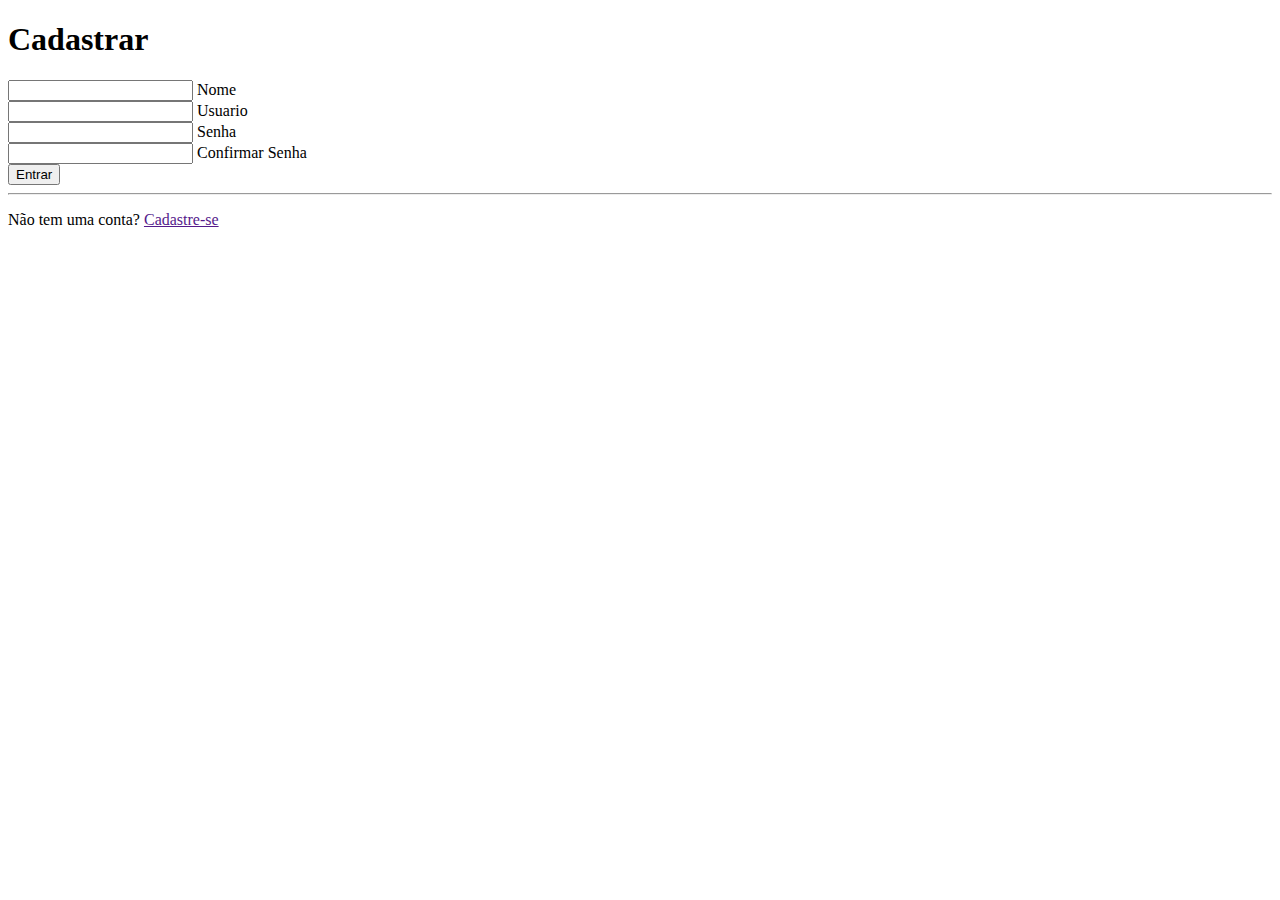
==== Tela_Cadastro/index.html @ 326f776e "Crriando pagina Cadastro" ====
<!DOCTYPE html>
<html lang="pt-BR">
<head>
    <meta charset="UTF-8">
    <meta http-equiv="X-UA-Compatible" content="IE=edge">
    <meta name="viewport" content="width=device-width, initial-scale=1.0">
    <link rel="stylesheet" href="style.css">
    <title>Tela Cadastro</title>
</head>
<body>

    <div class="container">
        <div class="card">
            <h1>Cadastrar</h1>

            <div class="label-float">
                <input type="text" id="nome" placeholder="">
                <label for="usuario">Nome</label>
            </div>

            <div class="label-float">
                <input type="text" id="usuario" placeholder="">
                <label for="usuario">Usuario</label>
            </div>

            <div class="label-float">
                <input type="password" id="senha" placeholder="">
                <label for="senha">Senha</label>
            </div>

            <div class="label-float">
                <input type="password" id="confirmeSenha" placeholder="">
                <label for="usuario">Confirmar Senha</label>
            </div>

            <div class="justify-center">
                <button>Entrar</button>
            </div>

            <div class="justify-center">
                <hr>
            </div>

            <p>Não tem uma conta?
                <a href="">Cadastre-se</a>
            </p>
        </div>
    </div>
    
</body>
</html>
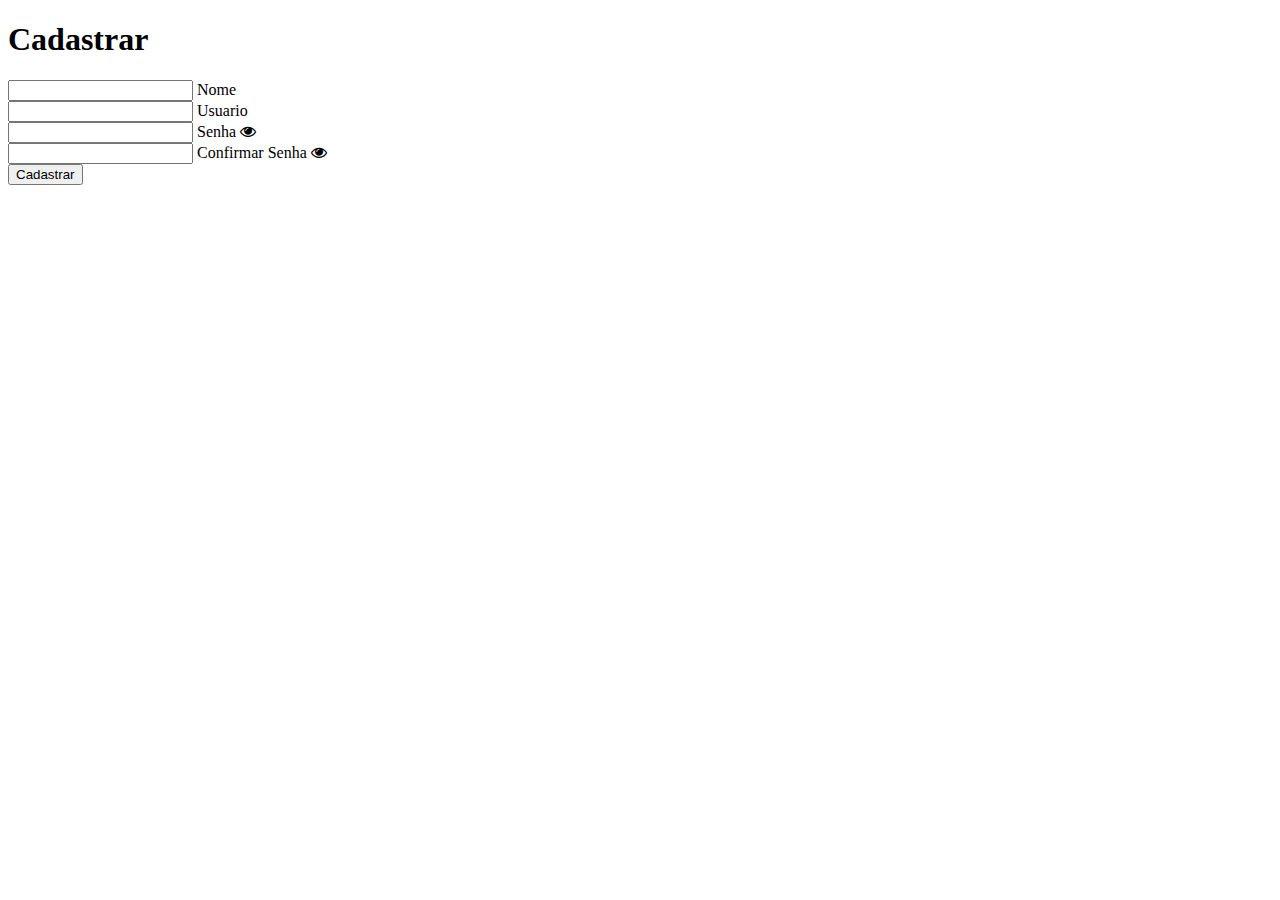
==== commit d350e0b8: "Configurado tela de login e cadastro" ====
--- a/Tela_Cadastro/index.html
+++ b/Tela_Cadastro/index.html
@@ -4,6 +4,7 @@
     <meta charset="UTF-8">
     <meta http-equiv="X-UA-Compatible" content="IE=edge">
     <meta name="viewport" content="width=device-width, initial-scale=1.0">
+    <link rel="stylesheet" href="https://stackpath.bootstrapcdn.com/font-awesome/4.7.0/css/font-awesome.min.css">
     <link rel="stylesheet" href="style.css">
     <title>Tela Cadastro</title>
 </head>
@@ -14,38 +15,35 @@
             <h1>Cadastrar</h1>
 
             <div class="label-float">
-                <input type="text" id="nome" placeholder="">
+                <input type="text" id="nome" placeholder="" required>
                 <label for="usuario">Nome</label>
             </div>
 
             <div class="label-float">
-                <input type="text" id="usuario" placeholder="">
+                <input type="text" id="usuario" placeholder="" required>
                 <label for="usuario">Usuario</label>
             </div>
 
             <div class="label-float">
-                <input type="password" id="senha" placeholder="">
+                <input type="password" id="senha" placeholder="" required>
                 <label for="senha">Senha</label>
+                <i id="verSenha" class="fa fa-eye" aria-hidden="true"></i>
             </div>
 
             <div class="label-float">
-                <input type="password" id="confirmeSenha" placeholder="">
-                <label for="usuario">Confirmar Senha</label>
+                <input type="password" id="confirmeSenha" placeholder="" required>
+                <label for="confirmeSenha">Confirmar Senha</label>
+                <i id="verConfirmeSenha" class="fa fa-eye" aria-hidden="true"></i>
             </div>
 
             <div class="justify-center">
-                <button>Entrar</button>
+                <button>Cadastrar</button>
             </div>
 
-            <div class="justify-center">
-                <hr>
-            </div>
-
-            <p>Não tem uma conta?
-                <a href="">Cadastre-se</a>
-            </p>
         </div>
     </div>
+
+    <script src="script.js"></script>
     
 </body>
 </html>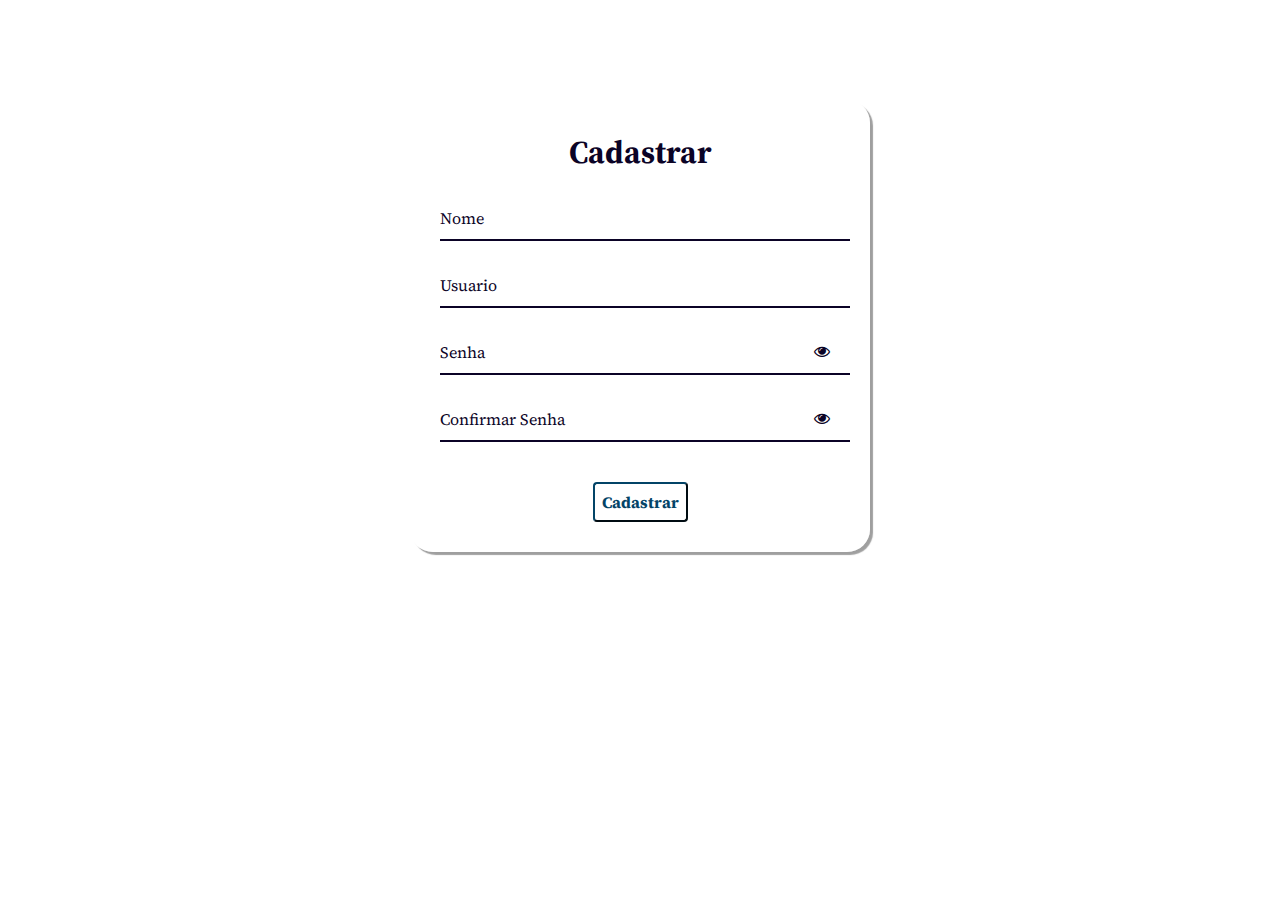
==== commit 19009c50: "Acresentada algumas funcionalidades" ====
--- a/Tela_Cadastro/index.html
+++ b/Tela_Cadastro/index.html
@@ -16,28 +16,28 @@
 
             <div class="label-float">
                 <input type="text" id="nome" placeholder="" required>
-                <label for="usuario">Nome</label>
+                <label id="labelNome" for="usuario">Nome</label>
             </div>
 
             <div class="label-float">
                 <input type="text" id="usuario" placeholder="" required>
-                <label for="usuario">Usuario</label>
+                <label id="labelUsuario" for="usuario">Usuario</label>
             </div>
 
             <div class="label-float">
                 <input type="password" id="senha" placeholder="" required>
-                <label for="senha">Senha</label>
+                <label id="labelSenha" for="senha">Senha</label>
                 <i id="verSenha" class="fa fa-eye" aria-hidden="true"></i>
             </div>
 
             <div class="label-float">
                 <input type="password" id="confirmeSenha" placeholder="" required>
-                <label for="confirmeSenha">Confirmar Senha</label>
+                <label id="labelConfirmeSenha" for="confirmeSenha">Confirmar Senha</label>
                 <i id="verConfirmeSenha" class="fa fa-eye" aria-hidden="true"></i>
             </div>
 
             <div class="justify-center">
-                <button>Cadastrar</button>
+                <button onclick="cadastrar()">Cadastrar</button>
             </div>
 
         </div>
--- a/Tela_Cadastro/style.css
+++ b/Tela_Cadastro/style.css
@@ -0,0 +1,109 @@
+@import url('https://fonts.googleapis.com/css2?family=Source+Serif+Pro:ital,wght@0,200;0,300;0,400;0,600;0,700;0,900;1,200;1,300;1,400;1,600;1,700;1,900&display=swap');
+
+* {
+    margin: 0;
+    padding: 0;
+    font-family: 'Source Serif Pro', sans-serif;
+}
+
+body {
+    background-image: url(https://img.freepik.com/vetores-gratis/particula-de-tecnologia-abstrata-realista-de-fundo_23-2148431735.jpg?w=740&t=st=1650420701~exp=1650421301~hmac=54571c93f84e912668cf7a56f8ac510de85350026741bc7ef18233b4821e6963);
+    background-repeat: no-repeat;
+    background-size: cover;
+    background-attachment: fixed;
+}
+
+.container {
+    display: flex;
+    justify-content: center;
+    width: 100%;
+    margin-top: 100px;
+}
+
+.card {
+    background-color: #ffffff80;
+    padding: 30px;
+    border-radius: 5%;
+    box-shadow: 3px 3px 1px 0px #00000060;
+    width: 400px;
+}
+
+h1 {
+    text-align: center;
+    margin-bottom: 20px;
+    color: #0b0326;
+}
+
+.label-float input {
+    width: 100%;
+    padding: 5px 5px;
+    display: inline-block;
+    border: 0;
+    border-bottom: 2px solid #0b0326;
+    background-color: transparent;
+    outline: none;
+    min-width: 180px;
+    font-size: 16px;
+    transition: all .3s ease-out;
+    border-radius: 0;
+}
+
+.label-float {
+    position: relative;
+    padding-top: 13px;
+    margin-top: 5%;
+    margin-bottom: 5%;
+}
+
+.label-float input:focus {
+    border-bottom: 2px solid #00365A;
+}
+
+.label-float label {
+    color: #0b0326;
+    pointer-events: none;
+    position: absolute;
+    top: 0;
+    left: 0;
+    margin-top: 13px;
+    transition: all .2s ease-out;
+}
+
+.label-float input:focus + label, .label-float input:valid + label {
+    font-size: 13px;
+    margin-top: 0;
+    color: #034467;
+}
+
+button {
+    background-color: transparent;
+    border-color: #034467;
+    color: #034467;
+    padding: 7px;
+    font-weight: bold;
+    font-size: 12pt;
+    margin-top: 20px;
+    border-radius: 4px;
+    cursor: pointer;
+    outline: none;
+    transition: all .4s ease-out;
+}
+
+button:hover {
+    background-color: #034467;
+    color: #fff;
+
+}
+
+.justify-center {
+    display: flex;
+    justify-content: center;
+}
+
+.fa-eye {
+    position: absolute;
+    top: 15px;
+    right: 10px;
+    cursor: pointer;
+    color: #0b0326;
+}